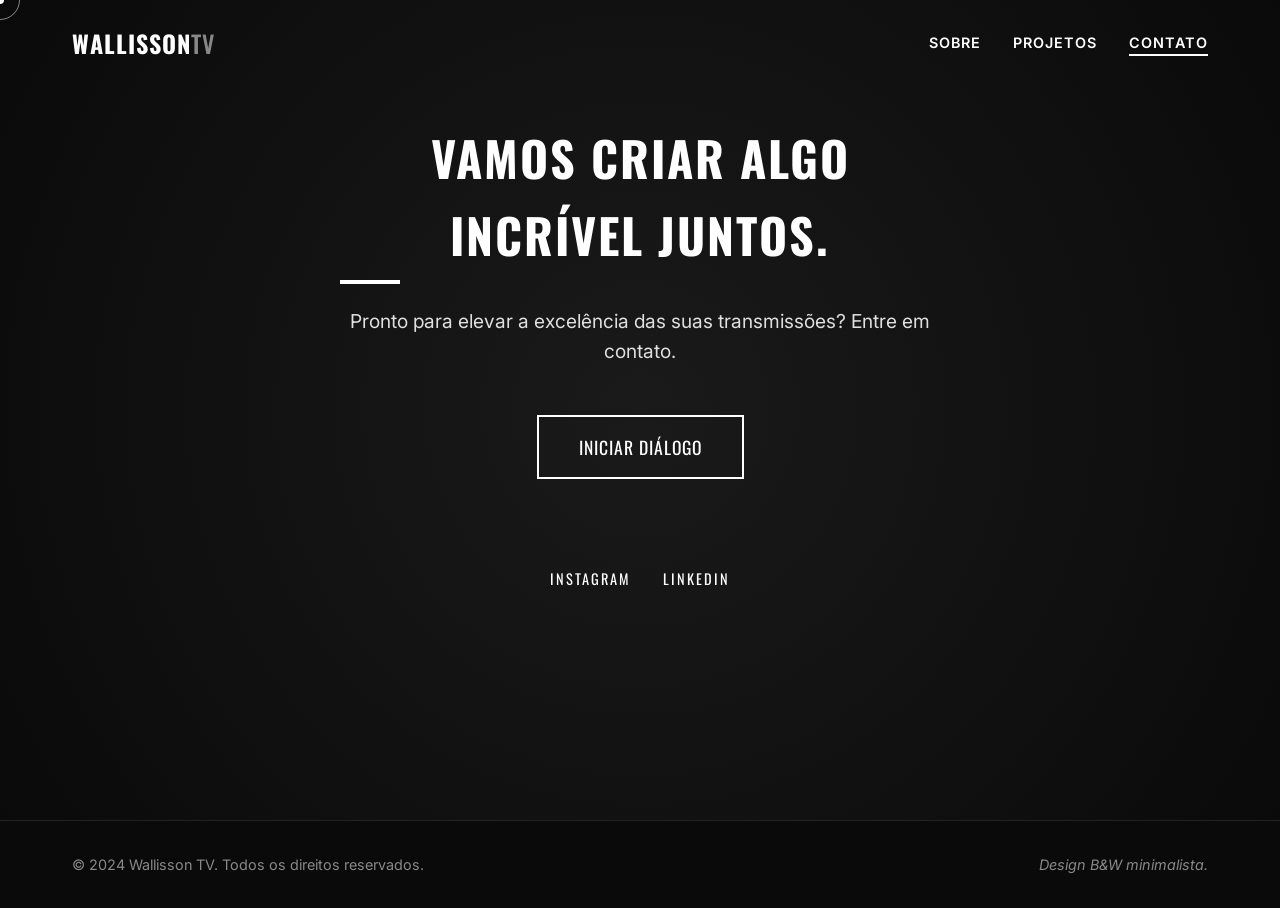
==== contato.html @ 16e76c0e "alteracoes_de_imagens" ====
<!DOCTYPE html>
<html lang="pt-BR">
<head>
    <meta charset="UTF-8">
    <meta name="viewport" content="width=device-width, initial-scale=1.0">
    <title>Contato | Wallisson TV</title>
    <meta name="description" content="Entre em contato com Wallisson Eugenio.">
    <link rel="preconnect" href="https://fonts.googleapis.com">
    <link rel="preconnect" href="https://fonts.gstatic.com" crossorigin>
    <link href="https://fonts.googleapis.com/css2?family=Inter:wght@300;400;600&family=Oswald:wght@500;700&display=swap" rel="stylesheet">
    <link rel="stylesheet" href="style.css">
</head>
<body class="page-transition page-inner">
    <!-- Custom Cursor -->
    <div class="custom-cursor"></div>
    <div class="custom-cursor-follower"></div>

    <!-- Navigation -->
    <nav id="navbar" class="scrolled">
        <div class="nav-container">
            <a href="index.html" class="logo">WALLISSON<span>TV</span></a>
            <ul class="nav-links">
                <li><a href="sobre.html">Sobre</a></li>
                <li><a href="projetos.html">Projetos</a></li>
                <li><a href="contato.html" class="active">Contato</a></li>
            </ul>
            <div class="hamburger">
                <span></span>
                <span></span>
                <span></span>
            </div>
        </div>
    </nav>

    <!-- Contact Section -->
    <section id="contact" class="contact section-padding inner-section">
        <div class="container">
            <div class="contact-content fade-in-up">
                <h2 class="section-title">Vamos criar algo incrível juntos.</h2>
                <p>Pronto para elevar a excelência das suas transmissões? Entre em contato.</p>
                <a href="mailto:contato@wallissontv.com" class="btn-secondary">Iniciar Diálogo</a>
                
                <div class="social-links">
                    <a href="https://www.instagram.com/wallissonetv/" target="_blank" rel="noopener noreferrer">Instagram</a>
                    <a href="#">LinkedIn</a>
                </div>
            </div>
        </div>
    </section>

    <!-- Footer -->
    <footer>
        <div class="container">
            <p>&copy; 2024 Wallisson TV. Todos os direitos reservados.</p>
            <p class="design-credit">Design B&W minimalista.</p>
        </div>
    </footer>

    <!-- JavaScript -->
    <script src="script.js"></script>
</body>
</html>
---- style.css ----
/* =========================================
   WALLISSON TV - BLACK & WHITE PORTFOLIO
   ========================================= */

/* CSS Variables */
:root {
    --black: #0a0a0a;
    --dark-gray: #1a1a1a;
    --gray: #888888;
    --light-gray: #e0e0e0;
    --white: #ffffff;
    
    --font-main: 'Inter', sans-serif;
    --font-heading: 'Oswald', sans-serif;
    
    --transition-fast: 0.3s ease;
    --transition-slow: 0.6s cubic-bezier(0.16, 1, 0.3, 1);
}

/* Reset & Base Styles */
* {
    margin: 0;
    padding: 0;
    box-sizing: border-box;
}

html {
    scroll-behavior: smooth;
}

body {
    background-color: var(--black);
    color: var(--white);
    font-family: var(--font-main);
    line-height: 1.6;
    overflow-x: hidden;
    cursor: none; /* For custom cursor */
}

a {
    text-decoration: none;
    color: inherit;
    cursor: none;
}

ul {
    list-style: none;
}

/* Utility Classes */
.container {
    max-width: 1200px;
    margin: 0 auto;
    padding: 0 2rem;
}

.section-padding {
    padding: 8rem 0;
}

.section-title {
    font-family: var(--font-heading);
    font-size: 3rem;
    text-transform: uppercase;
    letter-spacing: 2px;
    margin-bottom: 2rem;
    position: relative;
    display: inline-block;
}

.section-title::after {
    content: '';
    position: absolute;
    bottom: -10px;
    left: 0;
    width: 60px;
    height: 4px;
    background-color: var(--white);
}

/* Custom Cursor */
.custom-cursor {
    width: 8px;
    height: 8px;
    background-color: var(--white);
    border-radius: 50%;
    position: fixed;
    top: 0;
    left: 0;
    pointer-events: none;
    z-index: 9999;
    transform: translate(-50%, -50%);
    transition: transform var(--transition-fast);
}

.custom-cursor-follower {
    width: 40px;
    height: 40px;
    border: 1px solid rgba(255, 255, 255, 0.5);
    border-radius: 50%;
    position: fixed;
    top: 0;
    left: 0;
    pointer-events: none;
    z-index: 9998;
    transform: translate(-50%, -50%);
    transition: width var(--transition-fast), height var(--transition-fast), background-color var(--transition-fast);
}

.cursor-hover .custom-cursor {
    transform: translate(-50%, -50%) scale(0);
}

.cursor-hover .custom-cursor-follower {
    width: 60px;
    height: 60px;
    background-color: rgba(255, 255, 255, 0.1);
    border-color: transparent;
    backdrop-filter: blur(2px);
}

/* Navigation */
nav {
    position: fixed;
    top: 0;
    left: 0;
    width: 100%;
    padding: 1.5rem 0;
    z-index: 1000;
    transition: background-color var(--transition-fast), padding var(--transition-fast);
}

nav.scrolled {
    background-color: rgba(10, 10, 10, 0.9);
    backdrop-filter: blur(10px);
    padding: 1rem 0;
    border-bottom: 1px solid rgba(255,255,255,0.1);
}

.nav-container {
    max-width: 1200px;
    margin: 0 auto;
    padding: 0 2rem;
    display: flex;
    justify-content: space-between;
    align-items: center;
}

.logo {
    font-family: var(--font-heading);
    font-size: 1.5rem;
    font-weight: 700;
    letter-spacing: 1px;
    text-transform: uppercase;
}

.logo span {
    color: var(--gray);
    font-weight: 500;
}

.nav-links {
    display: flex;
    gap: 2rem;
}

.nav-links a {
    font-size: 0.9rem;
    font-weight: 600;
    text-transform: uppercase;
    letter-spacing: 1px;
    position: relative;
    padding-bottom: 5px;
}

.nav-links a::after {
    content: '';
    position: absolute;
    bottom: 0;
    left: 0;
    width: 0;
    height: 2px;
    background-color: var(--white);
    transition: width var(--transition-fast);
}

.nav-links a:hover::after {
    width: 100%;
}

.hamburger {
    display: none;
    flex-direction: column;
    gap: 6px;
    cursor: pointer;
}

.hamburger span {
    display: block;
    width: 30px;
    height: 2px;
    background-color: var(--white);
    transition: var(--transition-fast);
}

/* Buttons */
.btn-primary, .btn-secondary {
    display: inline-block;
    padding: 1rem 2.5rem;
    font-family: var(--font-heading);
    font-size: 1.1rem;
    text-transform: uppercase;
    letter-spacing: 1px;
    transition: var(--transition-slow);
    position: relative;
    overflow: hidden;
    z-index: 1;
}

.btn-primary {
    background-color: var(--white);
    color: var(--black);
    border: 2px solid var(--white);
}

.btn-primary::before {
    content: '';
    position: absolute;
    top: 0;
    left: 0;
    width: 0%;
    height: 100%;
    background-color: var(--black);
    z-index: -1;
    transition: var(--transition-slow);
}

.btn-primary:hover {
    color: var(--white);
}

.btn-primary:hover::before {
    width: 100%;
}

.btn-secondary {
    background-color: transparent;
    color: var(--white);
    border: 2px solid var(--white);
}

.btn-secondary:hover {
    background-color: var(--white);
    color: var(--black);
}

/* Hero Section */
.hero {
    height: 100vh;
    display: flex;
    align-items: center;
    position: relative;
    padding: 0 4rem;
    background: radial-gradient(circle at center, var(--dark-gray) 0%, var(--black) 100%);
    overflow: hidden;
}

/* Subtle background pattern for hero */
.hero::before {
    content: '';
    position: absolute;
    top: 0; left: 0; right: 0; bottom: 0;
    background-image: 
        linear-gradient(rgba(255, 255, 255, 0.03) 1px, transparent 1px),
        linear-gradient(90deg, rgba(255, 255, 255, 0.03) 1px, transparent 1px);
    background-size: 50px 50px;
    z-index: 0;
}

.hero-content {
    max-width: 800px;
    z-index: 1;
}

.hero-subtitle {
    font-size: 1rem;
    text-transform: uppercase;
    letter-spacing: 4px;
    color: var(--gray);
    margin-bottom: 1rem;
}

.hero-title {
    font-family: var(--font-heading);
    font-size: 5vw;
    line-height: 1.1;
    margin-bottom: 1.5rem;
    text-transform: uppercase;
}

.hero-title span {
    color: transparent;
    -webkit-text-stroke: 1px var(--white);
    display: block;
}

.hero-description {
    font-size: 1.2rem;
    color: var(--light-gray);
    margin-bottom: 2.5rem;
    max-width: 500px;
}

.scroll-indicator {
    position: absolute;
    bottom: 40px;
    left: 50%;
    transform: translateX(-50%);
    display: flex;
    flex-direction: column;
    align-items: center;
    gap: 10px;
}

.scroll-indicator p {
    font-size: 0.8rem;
    text-transform: uppercase;
    letter-spacing: 2px;
    color: var(--gray);
}

.scroll-indicator .line {
    width: 1px;
    height: 60px;
    background-color: rgba(255,255,255,0.2);
    position: relative;
    overflow: hidden;
}

.scroll-indicator .line::after {
    content: '';
    position: absolute;
    top: 0;
    left: 0;
    width: 100%;
    height: 50%;
    background-color: var(--white);
    animation: scrollDown 2s infinite cubic-bezier(0.77, 0, 0.175, 1);
}

@keyframes scrollDown {
    0% { transform: translateY(-100%); }
    100% { transform: translateY(200%); }
}

/* About Section */
.about {
    background-color: var(--black);
}

.about-grid {
    display: grid;
    grid-template-columns: 1fr 1fr;
    gap: 4rem;
    align-items: center;
}

.about-text p {
    color: var(--light-gray);
    margin-bottom: 1.5rem;
    font-size: 1.1rem;
}

.stats {
    display: flex;
    gap: 3rem;
    margin-top: 3rem;
    padding-top: 2rem;
    border-top: 1px solid rgba(255,255,255,0.1);
}

.stat-item h3 {
    font-family: var(--font-heading);
    font-size: 2.5rem;
    margin-bottom: 0.5rem;
}

.stat-item p {
    font-size: 0.9rem;
    text-transform: uppercase;
    letter-spacing: 1px;
    color: var(--gray);
    margin-bottom: 0;
}

.about-image {
    position: relative;
}

.image-placeholder {
    width: 100%;
    aspect-ratio: 4/5;
    background-color: var(--dark-gray);
    border: 1px solid rgba(255,255,255,0.1);
    display: flex;
    justify-content: center;
    align-items: center;
    color: var(--gray);
    font-size: 0.9rem;
    text-transform: uppercase;
    letter-spacing: 2px;
    position: relative;
    overflow: hidden;
}

.image-placeholder::before {
    content: '';
    position: absolute;
    top: 20px;
    left: -20px;
    width: 100%;
    height: 100%;
    border: 1px solid rgba(255,255,255,0.2);
    z-index: -1;
}

.profile-image {
    width: 100%;
    aspect-ratio: 4/5;
    object-fit: cover;
    display: block;
    border: 1px solid rgba(255,255,255,0.1);
    filter: grayscale(100%);
    transition: var(--transition-slow);
}

.profile-image:hover {
    filter: grayscale(0%);
    transform: scale(1.02);
}

.about-image {
    position: relative;
    z-index: 1;
}

.about-image::before {
    content: '';
    position: absolute;
    top: 20px;
    left: -20px;
    width: 100%;
    height: 100%;
    border: 1px solid rgba(255,255,255,0.2);
    z-index: -1;
    transition: var(--transition-slow);
}

.about-image:hover::before {
    top: 15px;
    left: -15px;
}

/* Work Section */
.work {
    background-color: var(--dark-gray);
}

.section-header {
    text-align: center;
    margin-bottom: 4rem;
}

.section-header .section-title::after {
    left: 50%;
    transform: translateX(-50%);
}

.section-header p {
    color: var(--gray);
    font-size: 1.1rem;
}

.work-grid {
    display: grid;
    grid-template-columns: repeat(2, 1fr);
    gap: 3rem;
}

.work-item {
    cursor: none;
}

.work-image {
    width: 100%;
    aspect-ratio: 16/9;
    background-color: var(--black);
    position: relative;
    overflow: hidden;
    display: flex;
    justify-content: center;
    align-items: center;
    transition: var(--transition-slow);
}

.placeholder-light {
    background-color: #2a2a2a;
}

.play-btn {
    width: 60px;
    height: 60px;
    border: 2px solid var(--white);
    border-radius: 50%;
    position: relative;
    opacity: 0;
    transform: scale(0.8);
    transition: var(--transition-slow);
    z-index: 2;
}

.work-video {
    width: 100%;
    height: 100%;
    object-fit: cover;
    filter: grayscale(100%);
    transition: var(--transition-slow);
    position: absolute;
    top: 0;
    left: 0;
}

.work-item:hover .work-video {
    filter: grayscale(0%);
    transform: scale(1.02);
}

.play-btn::after {
    content: '';
    position: absolute;
    top: 50%;
    left: 55%;
    transform: translate(-50%, -50%);
    border-left: 15px solid var(--white);
    border-top: 10px solid transparent;
    border-bottom: 10px solid transparent;
}

.work-item:hover .work-image {
    transform: scale(0.98);
}

.work-item:hover .play-btn {
    opacity: 1;
    transform: scale(1);
}

.work-item:hover .work-image::before {
    content: '';
    position: absolute;
    top: 0; left: 0; width: 100%; height: 100%;
    background: rgba(0,0,0,0.5);
}

.work-info {
    margin-top: 1.5rem;
}

.work-info h3 {
    font-family: var(--font-heading);
    font-size: 1.5rem;
    text-transform: uppercase;
    margin-bottom: 0.5rem;
}

.work-info p {
    color: var(--gray);
    font-size: 0.9rem;
    text-transform: uppercase;
    letter-spacing: 1px;
}

/* Contact Section */
.contact {
    background: radial-gradient(circle at center, var(--dark-gray) 0%, var(--black) 100%);
    text-align: center;
}

.contact-content {
    max-width: 600px;
    margin: 0 auto;
}

.contact-content p {
    color: var(--light-gray);
    font-size: 1.2rem;
    margin-bottom: 3rem;
}

.social-links {
    margin-top: 5rem;
    display: flex;
    justify-content: center;
    gap: 2rem;
}

.social-links a {
    text-transform: uppercase;
    font-family: var(--font-heading);
    letter-spacing: 2px;
    font-size: 0.9rem;
    position: relative;
    padding-bottom: 5px;
}

.social-links a::after {
    content: '';
    position: absolute;
    bottom: 0;
    left: 0;
    width: 0;
    height: 1px;
    background-color: var(--white);
    transition: var(--transition-fast);
}

.social-links a:hover::after {
    width: 100%;
}

/* Footer */
footer {
    padding: 2rem 0;
    border-top: 1px solid rgba(255,255,255,0.1);
    background-color: var(--black);
}

footer .container {
    display: flex;
    justify-content: space-between;
    align-items: center;
}

footer p {
    color: var(--gray);
    font-size: 0.9rem;
}

.design-credit {
    font-style: italic;
}

/* Animations */
.fade-in {
    opacity: 0;
    animation: fadeIn 1.5s ease forwards;
}

.fade-in-up {
    opacity: 0;
    transform: translateY(40px);
    transition: opacity 0.8s ease, transform 0.8s ease;
}

.fade-in-up.visible {
    opacity: 1;
    transform: translateY(0);
}

@keyframes fadeIn {
    from { opacity: 0; }
    to { opacity: 1; }
}

/* Responsive Design */
@media (max-width: 900px) {
    .about-grid {
        grid-template-columns: 1fr;
    }
    .work-grid {
        grid-template-columns: 1fr;
    }
    .hero-title {
        font-size: 3.5rem;
    }
    footer .container {
        flex-direction: column;
        gap: 1rem;
        text-align: center;
    }
}

@media (max-width: 768px) {
    .nav-links {
        position: fixed;
        top: 0;
        right: -100%;
        width: 100vw;
        height: 100vh;
        background-color: var(--black);
        flex-direction: column;
        justify-content: center;
        align-items: center;
        transition: right var(--transition-slow);
    }
    .nav-links.active {
        right: 0;
    }
    .hamburger {
        display: flex;
        z-index: 1001;
    }
    .hamburger.active span:nth-child(1) {
        transform: translateY(8px) rotate(45deg);
    }
    .hamburger.active span:nth-child(2) {
        opacity: 0;
    }
    .hamburger.active span:nth-child(3) {
        transform: translateY(-8px) rotate(-45deg);
    }
    
    /* Disable custom cursor on mobile for better UX */
    .custom-cursor, .custom-cursor-follower {
        display: none;
    }
    body, a, .work-item {
        cursor: auto;
    }
}

@media (max-width: 480px) {
    .hero-title {
        font-size: 2.5rem;
    }
    .section-title {
        font-size: 2rem;
    }
    .hero {
        padding: 0 2rem;
    }
}

/* Page Transition & Active Nav */
.page-transition {
    animation: pageLoad 0.5s ease-out forwards;
}

@keyframes pageLoad {
    from { opacity: 0; transform: translateY(10px); }
    to { opacity: 1; transform: translateY(0); }
}

.inner-section {
    padding-top: 120px; /* offset for fixed header */
    min-height: calc(100vh - 80px); /* fill at least the screen minus footer */
}

.nav-links a.active {
    color: var(--white);
}

.nav-links a.active::after {
    width: 100%;
}
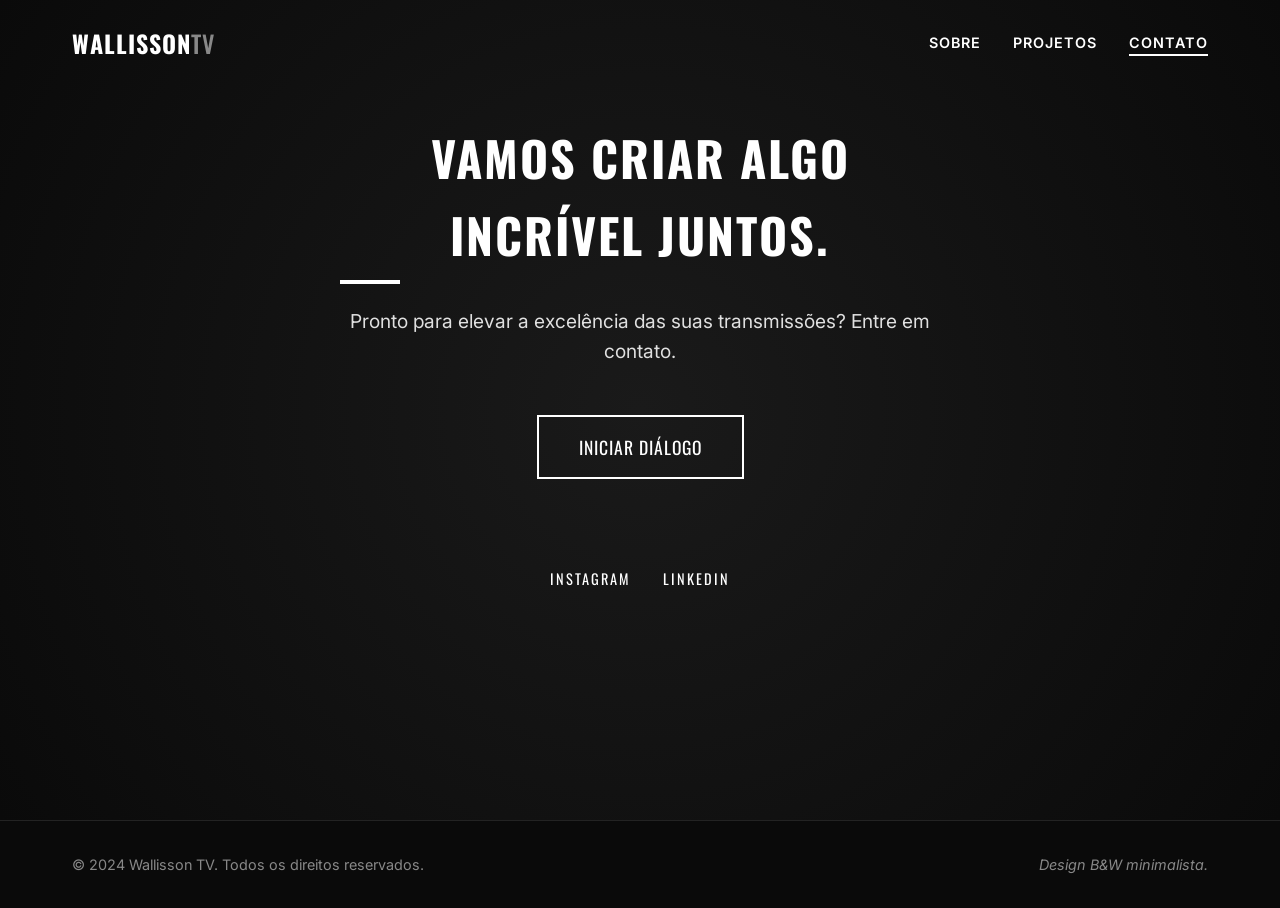
==== commit 8591c337: "otimizacoes" ====
--- a/contato.html
+++ b/contato.html
@@ -11,9 +11,7 @@
     <link rel="stylesheet" href="style.css">
 </head>
 <body class="page-transition page-inner">
-    <!-- Custom Cursor -->
-    <div class="custom-cursor"></div>
-    <div class="custom-cursor-follower"></div>
+
 
     <!-- Navigation -->
     <nav id="navbar" class="scrolled">
--- a/style.css
+++ b/style.css
@@ -34,13 +34,11 @@
     font-family: var(--font-main);
     line-height: 1.6;
     overflow-x: hidden;
-    cursor: none; /* For custom cursor */
 }
 
 a {
     text-decoration: none;
     color: inherit;
-    cursor: none;
 }
 
 ul {
@@ -78,46 +76,7 @@
     background-color: var(--white);
 }
 
-/* Custom Cursor */
-.custom-cursor {
-    width: 8px;
-    height: 8px;
-    background-color: var(--white);
-    border-radius: 50%;
-    position: fixed;
-    top: 0;
-    left: 0;
-    pointer-events: none;
-    z-index: 9999;
-    transform: translate(-50%, -50%);
-    transition: transform var(--transition-fast);
-}
-
-.custom-cursor-follower {
-    width: 40px;
-    height: 40px;
-    border: 1px solid rgba(255, 255, 255, 0.5);
-    border-radius: 50%;
-    position: fixed;
-    top: 0;
-    left: 0;
-    pointer-events: none;
-    z-index: 9998;
-    transform: translate(-50%, -50%);
-    transition: width var(--transition-fast), height var(--transition-fast), background-color var(--transition-fast);
-}
-
-.cursor-hover .custom-cursor {
-    transform: translate(-50%, -50%) scale(0);
-}
-
-.cursor-hover .custom-cursor-follower {
-    width: 60px;
-    height: 60px;
-    background-color: rgba(255, 255, 255, 0.1);
-    border-color: transparent;
-    backdrop-filter: blur(2px);
-}
+
 
 /* Navigation */
 nav {
@@ -487,10 +446,6 @@
     gap: 3rem;
 }
 
-.work-item {
-    cursor: none;
-}
-
 .work-image {
     width: 100%;
     aspect-ratio: 16/9;
@@ -524,42 +479,22 @@
     height: 100%;
     object-fit: cover;
     filter: grayscale(100%);
-    transition: var(--transition-slow);
+    -webkit-filter: grayscale(100%);
+    transition: filter 0.5s ease, transform 0.5s ease;
     position: absolute;
     top: 0;
     left: 0;
+    pointer-events: none;
 }
 
 .work-item:hover .work-video {
-    filter: grayscale(0%);
+    filter: none !important;
+    -webkit-filter: none !important;
     transform: scale(1.02);
-}
-
-.play-btn::after {
-    content: '';
-    position: absolute;
-    top: 50%;
-    left: 55%;
-    transform: translate(-50%, -50%);
-    border-left: 15px solid var(--white);
-    border-top: 10px solid transparent;
-    border-bottom: 10px solid transparent;
 }
 
 .work-item:hover .work-image {
     transform: scale(0.98);
-}
-
-.work-item:hover .play-btn {
-    opacity: 1;
-    transform: scale(1);
-}
-
-.work-item:hover .work-image::before {
-    content: '';
-    position: absolute;
-    top: 0; left: 0; width: 100%; height: 100%;
-    background: rgba(0,0,0,0.5);
 }
 
 .work-info {
@@ -659,6 +594,7 @@
 .fade-in-up {
     opacity: 0;
     transform: translateY(40px);
+    will-change: opacity, transform;
     transition: opacity 0.8s ease, transform 0.8s ease;
 }
 
@@ -719,14 +655,7 @@
     .hamburger.active span:nth-child(3) {
         transform: translateY(-8px) rotate(-45deg);
     }
-    
-    /* Disable custom cursor on mobile for better UX */
-    .custom-cursor, .custom-cursor-follower {
-        display: none;
-    }
-    body, a, .work-item {
-        cursor: auto;
-    }
+
 }
 
 @media (max-width: 480px) {
